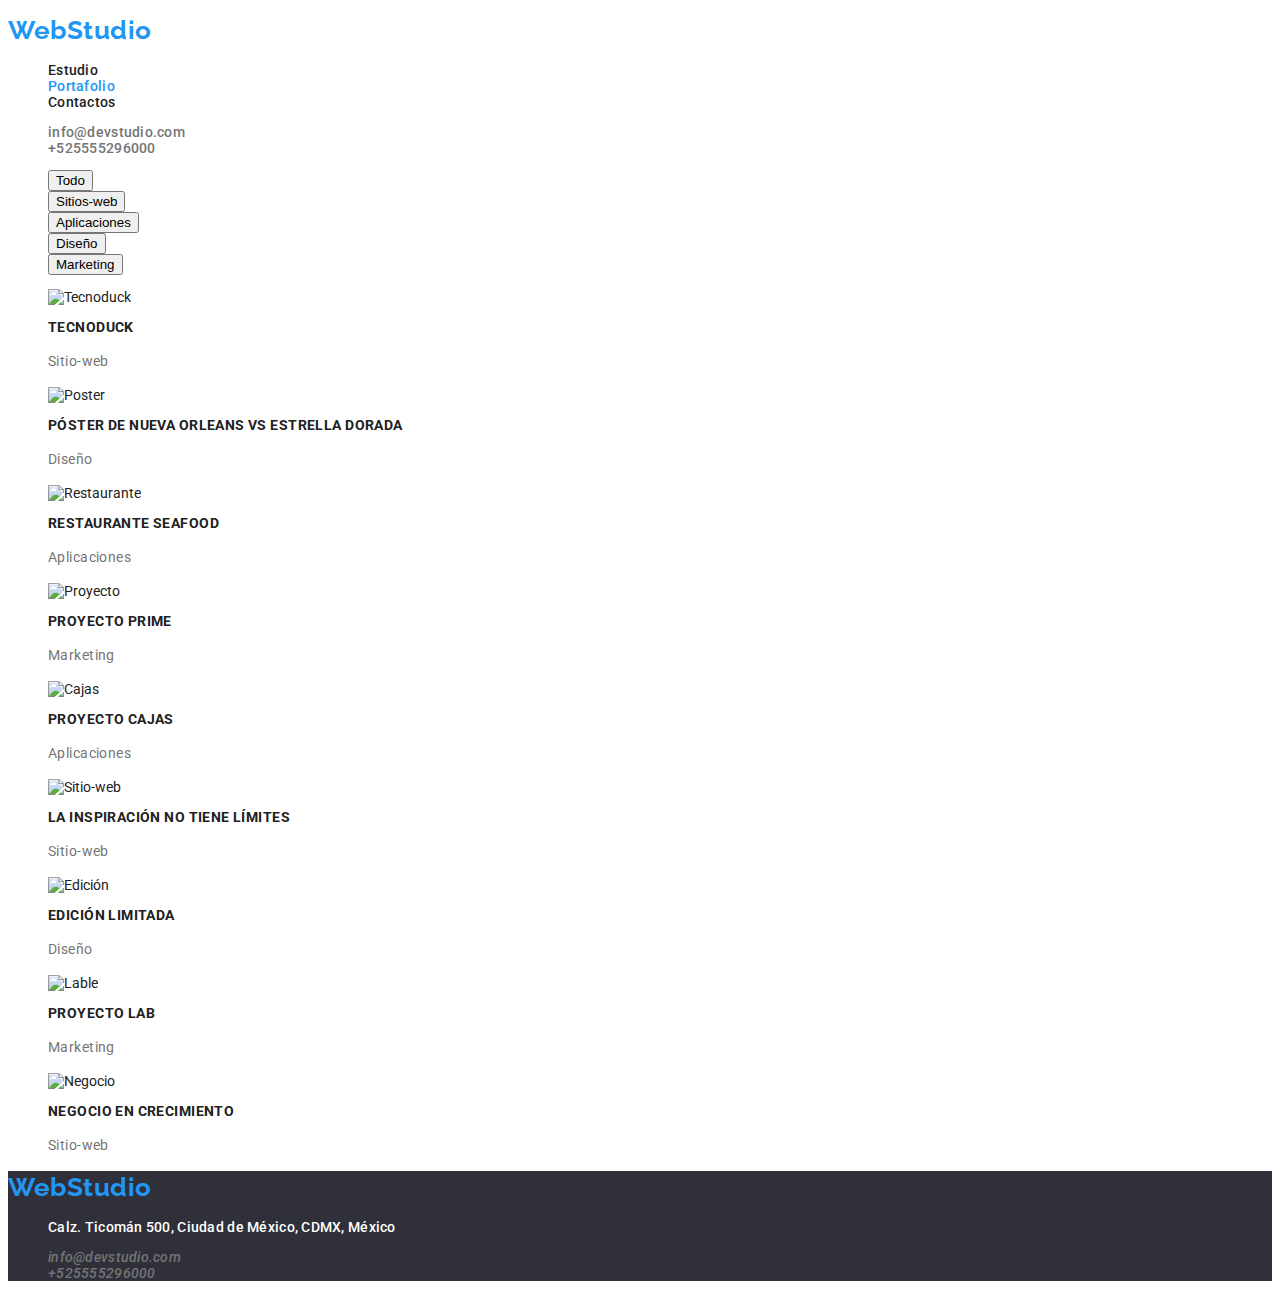
==== portafolio.html @ 2442338f "correccion tarea 2" ====
<!DOCTYPE html>
<html lang="en">
  <head>
    <meta charset="UTF-8" />
    <meta http-equiv="X-UA-Compatible" content="IE=edge" />
    <meta name="viewport" content="width=device-width, initial-scale=1.0" />
    <title>Portafolio</title>
    <link rel="stylesheet" href="css/styles.css" />
    <link
      href="https://fonts.googleapis.com/css2?family=Roboto:wght@400;500;700;900&display=swap"
      rel="stylesheet"
    />
    <link
      href="https://fonts.googleapis.com/css2?family=Raleway:wght@700&family=Roboto:wght@700&display=swap"
      rel="stylesheet"
    />
  </head>
  <body>
    <!-- Header -->
    <header>
      <nav>
        <p><a class="logo" href="index.html">WebStudio</a></p>
        <ul class="menu">
          <li>
            <a href="index.html" target="_self" rel="noopener noreferrer"
              >Estudio</a
            >
          </li>
          <li>
            <a
              href="portafolio.html"
              class="current"
              target="_self"
              rel="noopener noreferrer"
              >Portafolio</a
            >
          </li>
          <li>
            <a href="#" target="_self" rel="noopener noreferrer">Contactos</a>
          </li>
        </ul>
        <ul>
          <li>
            <a class="a-heather" href="mailto:info@devstudio.com"
              >info@devstudio.com</a
            >
          </li>
          <li>
            <a class="a-heather" href="tel:+525555296000">+525555296000</a>
          </li>
        </ul>
      </nav>
    </header>
    <!--Main-->
    <main>
      <section>
        <ul class="current">
          <li><button type="button">Todo</button></li>
          <li><button type="button">Sitios-web</button></li>
          <li><button type="button">Aplicaciones</button></li>
          <li><button type="button">Diseño</button></li>
          <li><button type="button">Marketing</button></li>
        </ul>
        <ul>
          <li>
            <img
              src="images/projects/project1.jpg"
              alt="Tecnoduck"
              width="370"
            />
            <h3>Tecnoduck</h3>
            <p>Sitio-web</p>
          </li>
          <li>
            <img src="images/projects/project2.jpg" alt="Poster" width="370" />
            <h3>Póster de Nueva Orleans vs Estrella Dorada</h3>
            <p>Diseño</p>
          </li>
          <li>
            <img
              src="images/projects/project3.jpg"
              alt="Restaurante"
              width="370"
            />
            <h3>Restaurante Seafood</h3>
            <p>Aplicaciones</p>
          </li>
        </ul>
        <ul>
          <li>
            <img
              src="images/projects/project4.jpg"
              alt="Proyecto"
              width="370"
            />
            <h3>Proyecto Prime</h3>
            <p>Marketing</p>
          </li>
          <li>
            <img src="images/projects/project5.jpg" alt="Cajas" width="370" />
            <h3>Proyecto Cajas</h3>
            <p>Aplicaciones</p>
          </li>
          <li>
            <img
              src="images/projects/project6.jpg"
              alt="Sitio-web"
              width="370"
            />
            <h3>La inspiración no tiene límites</h3>
            <p>Sitio-web</p>
          </li>
        </ul>
        <ul>
          <li>
            <img src="images/projects/project7.jpg" alt="Edición" width="370" />
            <h3>Edición Limitada</h3>
            <p>Diseño</p>
          </li>
          <li>
            <img src="images/projects/project8.jpg" alt="Lable" width="370" />
            <h3>Proyecto LAB</h3>
            <p>Marketing</p>
          </li>
          <li>
            <img src="images/projects/project9.jpg" alt="Negocio" width="370" />
            <h3>Negocio en Crecimiento</h3>
            <p>Sitio-web</p>
          </li>
        </ul>
      </section>
    </main>

    <!-- Footer -->
    <footer>
      <a class="logo" href="index.html">WebStudio</a>
      <address>
        <ul>
          <li>
            <a
              class="a-footer"
              href="https://goo.gl/maps/gsVTC1vpJvbJmhK39"
              target="_blank"
              rel="noopener noreferrer"
              >Calz. Ticomán 500, Ciudad de México, CDMX, México</a
            >
          </li>
        </ul>
        <ul>
          <li>
            <a class="a-footer-grey" href="mailto:info@devstudio.com"
              >info@devstudio.com</a
            >
          </li>
          <li>
            <a class="a-footer-grey" href="tel:+525555296000">+525555296000</a>
          </li>
        </ul>
      </address>
    </footer>
  </body>
</html>
---- css/styles.css ----
body {
  font-family: 'Roboto', 'sans-serif';
  color: #212121;
  font-size: 14px;
}

.a-heather {
  color: #757575;
}

.list-team {
  background-color: white;
}

.current {
  color: #2196f3;
}
.banner {
  background-color: #2f303a;
}

footer {
  background-color: #2f303a;
}

.a-footer {
  color: #ffffff;
  font-style: normal;
}

.a-footer-grey {
  color: #757575;
}

.logo {
  font-family: 'Raleway';
  font-style: normal;
  font-weight: 700;
  font-size: 26px;
  line-height: 1.3;
  color: #2196f3;
}

h1 {
  font-style: normal;
  font-weight: 900;
  font-size: 44px;
  line-height: 60px;
  text-align: center;
  letter-spacing: 0.06em;
  text-transform: uppercase;
  color: #ffffff;
  width: 700px;
}

h2 {
  font-style: normal;
  font-weight: 700;
  font-size: 36px;
  line-height: 42px;
  text-align: center;
  letter-spacing: 0.03em;
}

h3 {
  font-style: normal;
  font-weight: 700;
  font-size: 14px;
  line-height: 16px;
  letter-spacing: 0.03em;
  text-transform: uppercase;
}

p {
  font-size: 14px;
  line-height: 24px;
  letter-spacing: 0.03em;

  color: #757575;
}

button {
  cursor: pointer;
}

button:hover {
  color: white;
  background-color: #2196f3;
}

a {
  font-weight: 500;
  font-size: 14px;
  line-height: 16px;
  letter-spacing: 0.02em;
  color: #212121;
  text-decoration: none;
}

a:hover {
  color: #2196f3;
}

ul {
  display: block;
  list-style-type: disc;
  margin-block-start: 1em;
  margin-block-end: 1em;
  margin-inline-start: 0px;
  margin-inline-end: 0px;
  padding-inline-start: 40px;
  list-style: none;
}
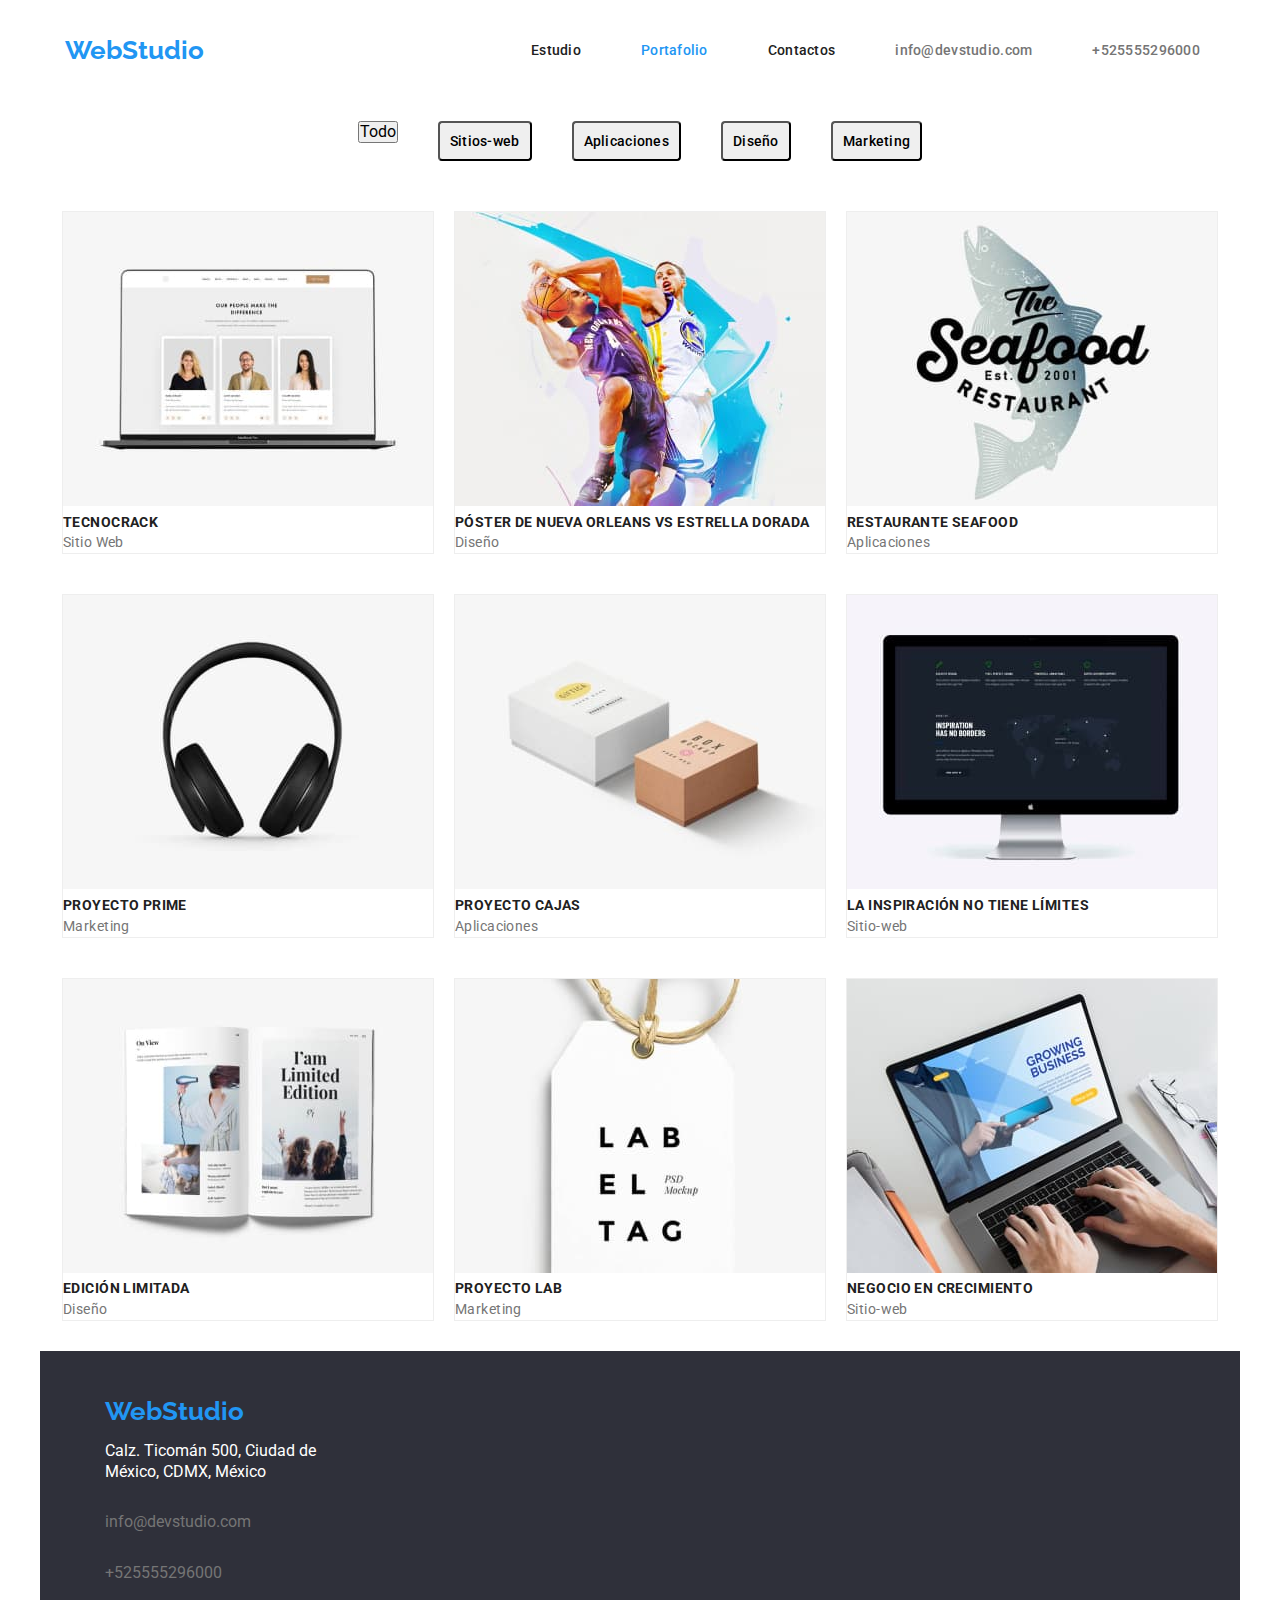
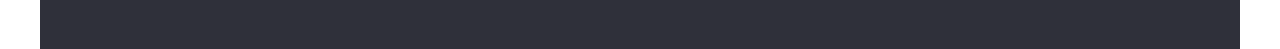
==== commit d545cd74: "correcion tarea 2" ====
--- a/portafolio.html
+++ b/portafolio.html
@@ -5,7 +5,10 @@
     <meta http-equiv="X-UA-Compatible" content="IE=edge" />
     <meta name="viewport" content="width=device-width, initial-scale=1.0" />
     <title>Portafolio</title>
+    <link rel="stylesheet" href="css/modern-normalize.css" />
     <link rel="stylesheet" href="css/styles.css" />
+    <link rel="preconnect" href="https://fonts.googleapis.com" />
+    <link rel="preconnect" href="https://fonts.gstatic.com" crossorigin />
     <link
       href="https://fonts.googleapis.com/css2?family=Roboto:wght@400;500;700;900&display=swap"
       rel="stylesheet"
@@ -16,17 +19,21 @@
     />
   </head>
   <body>
-    <!-- Header -->
-    <header>
-      <nav>
-        <p><a class="logo" href="index.html">WebStudio</a></p>
+    <div class="container">
+      <!-- Header -->
+      <header class="page-header">
+        <a class="logo" href="index.html">WebStudio</a>
         <ul class="menu">
-          <li>
-            <a href="index.html" target="_self" rel="noopener noreferrer"
+          <li class="item-buttons">
+            <a
+              class="a"
+              href="index.html"
+              target="_self"
+              rel="noopener noreferrer"
               >Estudio</a
             >
           </li>
-          <li>
+          <li class="item-buttons">
             <a
               href="portafolio.html"
               class="current"
@@ -35,128 +42,186 @@
               >Portafolio</a
             >
           </li>
-          <li>
-            <a href="#" target="_self" rel="noopener noreferrer">Contactos</a>
-          </li>
-        </ul>
-        <ul>
-          <li>
+          <li class="item-buttons">
+            <a class="a" href="#" target="_self" rel="noopener noreferrer"
+              >Contactos</a
+            >
+          </li>
+          <li class="item-buttons">
             <a class="a-heather" href="mailto:info@devstudio.com"
               >info@devstudio.com</a
             >
           </li>
-          <li>
+          <li class="item-buttons">
             <a class="a-heather" href="tel:+525555296000">+525555296000</a>
           </li>
         </ul>
-      </nav>
-    </header>
-    <!--Main-->
-    <main>
-      <section>
-        <ul class="current">
-          <li><button type="button">Todo</button></li>
-          <li><button type="button">Sitios-web</button></li>
-          <li><button type="button">Aplicaciones</button></li>
-          <li><button type="button">Diseño</button></li>
-          <li><button type="button">Marketing</button></li>
+      </header>
+      <!--Main-->
+      <main>
+        <ul class="menu-buttons">
+          <li class="item">
+            <button class="button-current" type="button">Todo</button>
+          </li>
+          <li class="item">
+            <button class="button" type="button">Sitios-web</button>
+          </li>
+          <li class="item">
+            <button class="button" type="button">Aplicaciones</button>
+          </li>
+          <li class="item">
+            <button class="button" type="button">Diseño</button>
+          </li>
+          <li class="item">
+            <button class="button" type="button">Marketing</button>
+          </li>
         </ul>
-        <ul>
-          <li>
-            <img
-              src="images/projects/project1.jpg"
-              alt="Tecnoduck"
-              width="370"
-            />
-            <h3>Tecnoduck</h3>
-            <p>Sitio-web</p>
-          </li>
-          <li>
-            <img src="images/projects/project2.jpg" alt="Poster" width="370" />
-            <h3>Póster de Nueva Orleans vs Estrella Dorada</h3>
-            <p>Diseño</p>
-          </li>
-          <li>
-            <img
-              src="images/projects/project3.jpg"
-              alt="Restaurante"
-              width="370"
-            />
-            <h3>Restaurante Seafood</h3>
-            <p>Aplicaciones</p>
-          </li>
-        </ul>
-        <ul>
-          <li>
-            <img
-              src="images/projects/project4.jpg"
-              alt="Proyecto"
-              width="370"
-            />
-            <h3>Proyecto Prime</h3>
-            <p>Marketing</p>
-          </li>
-          <li>
-            <img src="images/projects/project5.jpg" alt="Cajas" width="370" />
-            <h3>Proyecto Cajas</h3>
-            <p>Aplicaciones</p>
-          </li>
-          <li>
-            <img
-              src="images/projects/project6.jpg"
-              alt="Sitio-web"
-              width="370"
-            />
-            <h3>La inspiración no tiene límites</h3>
-            <p>Sitio-web</p>
-          </li>
-        </ul>
-        <ul>
-          <li>
-            <img src="images/projects/project7.jpg" alt="Edición" width="370" />
-            <h3>Edición Limitada</h3>
-            <p>Diseño</p>
-          </li>
-          <li>
-            <img src="images/projects/project8.jpg" alt="Lable" width="370" />
-            <h3>Proyecto LAB</h3>
-            <p>Marketing</p>
-          </li>
-          <li>
-            <img src="images/projects/project9.jpg" alt="Negocio" width="370" />
-            <h3>Negocio en Crecimiento</h3>
-            <p>Sitio-web</p>
-          </li>
-        </ul>
-      </section>
-    </main>
-
-    <!-- Footer -->
-    <footer>
-      <a class="logo" href="index.html">WebStudio</a>
-      <address>
-        <ul>
-          <li>
-            <a
-              class="a-footer"
-              href="https://goo.gl/maps/gsVTC1vpJvbJmhK39"
-              target="_blank"
-              rel="noopener noreferrer"
-              >Calz. Ticomán 500, Ciudad de México, CDMX, México</a
-            >
-          </li>
-        </ul>
-        <ul>
-          <li>
-            <a class="a-footer-grey" href="mailto:info@devstudio.com"
-              >info@devstudio.com</a
-            >
-          </li>
-          <li>
-            <a class="a-footer-grey" href="tel:+525555296000">+525555296000</a>
-          </li>
-        </ul>
-      </address>
-    </footer>
+        <section class="portafolio-list">
+          <ul class="list-portafolio">
+            <li class="item-portafolio">
+              <div class="content-portafolio">
+                <a href="#" class="link">
+                  <img
+                    src="images/projects/project1.jpg"
+                    alt="Tecnoduck"
+                    width="370"
+                /></a>
+                <h3 class="title3">TecnoCrack</h3>
+                <p class="pharagraf">Sitio Web</p>
+              </div>
+            </li>
+            <li class="item-portafolio">
+              <div class="content-portafolio">
+                <a href="#" class="link">
+                  <img
+                    src="images/projects/project2.jpg"
+                    alt="Poster"
+                    width="370"
+                /></a>
+                <h3 class="title3">
+                  Póster de Nueva Orleans vs Estrella Dorada
+                </h3>
+                <p class="pharagraf">Diseño</p>
+              </div>
+            </li>
+            <li class="item-portafolio">
+              <div class="content-portafolio">
+                <a href="#" class="link">
+                  <img
+                    src="images/projects/project3.jpg"
+                    alt="Restaurante"
+                    width="370"
+                /></a>
+                <h3 class="title3">Restaurante Seafood</h3>
+                <p class="pharagraf">Aplicaciones</p>
+              </div>
+            </li>
+          </ul>
+          <ul class="list-portafolio">
+            <li class="item-portafolio">
+              <div class="content-portafolio">
+                <a href="#" class="link">
+                  <img
+                    src="images/projects/project4.jpg"
+                    alt="Proyecto"
+                    width="370"
+                /></a>
+                <h3 class="title3">Proyecto Prime</h3>
+                <p class="pharagraf">Marketing</p>
+              </div>
+            </li>
+            <li class="item-portafolio">
+              <div class="content-portafolio">
+                <a href="#" class="link">
+                  <img
+                    src="images/projects/project5.jpg"
+                    alt="Cajas"
+                    width="370"
+                /></a>
+                <h3 class="title3">Proyecto Cajas</h3>
+                <p class="pharagraf">Aplicaciones</p>
+              </div>
+            </li>
+            <li class="item-portafolio">
+              <div class="content-portafolio">
+                <a href="#" class="link">
+                  <img
+                    src="images/projects/project6.jpg"
+                    alt="Sitio-web"
+                    width="370"
+                /></a>
+                <h3 class="title3">La inspiración no tiene límites</h3>
+                <p class="pharagraf">Sitio-web</p>
+              </div>
+            </li>
+          </ul>
+          <ul class="list-portafolio">
+            <li class="item-portafolio">
+              <div class="content-portafolio">
+                <a href="#" class="link">
+                  <img
+                    src="images/projects/project7.jpg"
+                    alt="Edición"
+                    width="370"
+                /></a>
+                <h3 class="title3">Edición Limitada</h3>
+                <p class="pharagraf">Diseño</p>
+              </div>
+            </li>
+            <li class="item-portafolio">
+              <div class="content-portafolio">
+                <a href="#" class="link">
+                  <img
+                    src="images/projects/project8.jpg"
+                    alt="Lable"
+                    width="370"
+                /></a>
+                <h3 class="title3">Proyecto LAB</h3>
+                <p class="pharagraf">Marketing</p>
+              </div>
+            </li>
+            <li class="item-portafolio">
+              <div class="content-portafolio">
+                <a href="#" class="link">
+                  <img
+                    src="images/projects/project9.jpg"
+                    alt="Negocio"
+                    width="370"
+                /></a>
+                <h3 class="title3">Negocio en Crecimiento</h3>
+                <p class="pharagraf">Sitio-web</p>
+              </div>
+            </li>
+          </ul>
+        </section>
+      </main>
+      <!-- Footer -->
+      <footer>
+        <section class="footer">
+          <a class="logo" href="index.html">WebStudio</a>
+          <ul class="menu-footer">
+            <li class="item-footer">
+              <a
+                class="a-footer"
+                href="https://goo.gl/maps/gsVTC1vpJvbJmhK39"
+                target="_blank"
+                rel="noopener noreferrer"
+                >Calz. Ticomán 500, Ciudad de México, CDMX, México</a
+              >
+            </li>
+            <li class="item-footer">
+              <a class="a-footer-grey" href="mailto:info@devstudio.com"
+                >info@devstudio.com</a
+              >
+            </li>
+            <li class="item-footer">
+              <a class="a-footer-grey" href="tel:+525555296000"
+                >+525555296000</a
+              >
+            </li>
+          </ul>
+        </section>
+      </footer>
+    </div>
   </body>
 </html>
--- a/css/styles.css
+++ b/css/styles.css
@@ -1,113 +1,351 @@
+.box {
+  height: 600px;
+  background-color: #2f303a;
+  flex-direction: column;
+  display: flex;
+  align-items: center;
+  padding: 230px;
+}
+
+.box .button-current {
+  display: block;
+  background-color: var(--brand-color);
+  cursor: pointer;
+  font-weight: 500;
+  font-size: 14px;
+  letter-spacing: 0.02em;
+  text-decoration: none;
+  border-radius: 4px;
+  padding: 10px;
+  justify-content: center;
+}
+
+/* clases tarea 3 */
+
+* {
+  padding: 0;
+  margin: 0;
+  box-sizing: border-box;
+}
+
+.container {
+  max-width: 1200px;
+  display: block;
+  margin: 0 auto;
+}
+
+.header {
+  display: flex;
+  padding: 15px;
+  justify-content: center;
+}
+
+.page-header {
+  /*  Making header.page-header a Flex-container and aligning elements  */
+  display: flex;
+  align-items: center;
+  justify-content: space-between;
+  padding: 10px;
+}
+
+.logo {
+  font-family: 'Raleway';
+  font-style: normal;
+  font-weight: 700;
+  font-size: 26px;
+  color: var(--brand-color);
+  text-decoration: none;
+  padding: 15px;
+}
+
+.menu {
+  display: flex;
+  padding: 0px;
+  margin: 0;
+  list-style: none;
+}
+
+.menu > .item:not(:last-child) {
+  margin-right: 10px;
+}
+
+.menu .a {
+  font-weight: 500;
+  font-size: 14px;
+  letter-spacing: 0.02em;
+  color: #212121;
+  text-decoration: none;
+  display: block;
+  padding: 10px;
+}
+
+.menu .a-heather {
+  font-weight: 500;
+  font-size: 14px;
+  letter-spacing: 0.02em;
+  color: var(--font-color);
+  text-decoration: none;
+  display: block;
+  padding: 10px;
+}
+
+.menu .current {
+  font-weight: 500;
+  font-size: 14px;
+  letter-spacing: 0.02em;
+  color: var(--brand-color);
+  text-decoration: none;
+  display: block;
+  padding: 10px;
+}
+
+.item {
+  display: inline;
+  padding: 20px;
+}
+
+.banner-content {
+  padding: 20px;
+}
+
+.section-list {
+  /*  Making section a Flex-container and aligning elements  */
+  display: flex;
+  align-items: center;
+  justify-content: space-between;
+  padding: 10px;
+}
+
+.list-text {
+  display: flex;
+  padding: 0px;
+  margin: 80px;
+  list-style: none;
+}
+
+.title2 {
+  font-style: normal;
+  font-weight: 700;
+  font-size: 36px;
+  letter-spacing: 0.03em;
+  margin: 80px;
+  display: flex;
+  justify-content: center;
+}
+
+.list-image {
+  display: flex;
+  margin: 20px;
+  list-style: none;
+  justify-content: center;
+}
+
+.item-image {
+  display: inline;
+  padding: 5px;
+}
+
+.item-image:hover {
+  color: white;
+  background-color: var(--brand-color);
+}
+
+.list-team {
+  display: flex;
+  margin: 20px;
+  list-style: none;
+  justify-content: center;
+}
+
+.item-team {
+  display: inline;
+  padding: 10px;
+  text-align: center;
+}
+
+.team {
+  background: #f5f4fa;
+  padding: 20px;
+}
+
+.title-team {
+  font-style: normal;
+  font-weight: 700;
+  font-size: 36px;
+  letter-spacing: 0.03em;
+  margin: 50px;
+  display: flex;
+  justify-content: center;
+}
+
+.content-team {
+  background-color: #ffffff;
+}
+
+.footer {
+  padding: 50px;
+  background-color: #2f303a;
+}
+
+.menu-footer {
+  list-style: none;
+}
+
+.item-footer {
+  padding: 15px;
+  width: 250px;
+}
+
+/* clases tarea 3 portafolio */
+
+.menu-buttons {
+  display: flex;
+  padding: 0px;
+  margin: 0;
+  list-style: none;
+  justify-content: center;
+}
+
+.item-buttons {
+  display: inline;
+  padding: 20px;
+}
+
+.button {
+  cursor: pointer;
+  font-weight: 500;
+  font-size: 14px;
+  letter-spacing: 0.02em;
+  text-decoration: none;
+  border-radius: 4px;
+  display: block;
+  padding: 10px;
+}
+
+.button:hover {
+  color: white;
+  background-color: var(--brand-color);
+}
+
+.list-portafolio {
+  display: flex;
+  margin: 20px;
+  list-style: none;
+  justify-content: center;
+}
+
+.item-portafolio {
+  display: inline;
+  padding: 10px;
+  text-align: left;
+}
+
+.link:hover {
+  color: white;
+  background-color: var(--brand-color);
+}
+
+.content-portafolio {
+  background: #ffffff;
+  border: 1px solid #eeeeee;
+}
+
+/* clases tarea 2 */
+
 body {
-  font-family: 'Roboto', 'sans-serif';
-  color: #212121;
-  font-size: 14px;
-}
-
-.a-heather {
-  color: #757575;
-}
-
-.list-team {
-  background-color: white;
-}
-
-.current {
-  color: #2196f3;
-}
-.banner {
-  background-color: #2f303a;
-}
-
-footer {
-  background-color: #2f303a;
+  font-family: 'Roboto', 'Arial', Sans-serif;
+  color: var(--color);
+  line-height: 1.3rem;
+}
+
+:root {
+  --color: #212121;
+  --brand-color: #2196f3;
+  --font-color: #757575;
+  --hover-color: var(--brand-color);
+}
+
+.a:hover {
+  color: var(--brand-color);
+}
+
+.a-heather:hover {
+  color: var(--brand-color);
 }
 
 .a-footer {
   color: #ffffff;
-  font-style: normal;
+  text-decoration: none;
+}
+
+.a-footer:hover {
+  color: var(--brand-color);
 }
 
 .a-footer-grey {
+  color: var(--font-color);
+  text-decoration: none;
+}
+
+.a-footer-grey:hover {
+  color: var(--brand-color);
+}
+
+.contacto {
+  font-weight: 500;
+  font-size: 14px;
+  letter-spacing: 0.02em;
+  color: var(--color);
+}
+
+.contacto:hover {
+  color: var(--brand-color);
+}
+
+.end {
+  font-weight: 500;
+  font-size: 14px;
+  letter-spacing: 0.02em;
+  color: var(--color);
+}
+
+.end:hover {
+  color: var(--brand-color);
+}
+
+.pharagraf {
+  font-size: 14px;
+  letter-spacing: 0.03em;
   color: #757575;
 }
 
-.logo {
-  font-family: 'Raleway';
-  font-style: normal;
-  font-weight: 700;
-  font-size: 26px;
-  line-height: 1.3;
-  color: #2196f3;
-}
-
-h1 {
+.portafolio {
+  font-weight: 500;
+  font-size: 14px;
+  letter-spacing: 0.02em;
+  color: var(--color);
+}
+
+.portafolio:hover {
+  color: var(--brand-color);
+}
+
+.title1 {
   font-style: normal;
   font-weight: 900;
   font-size: 44px;
-  line-height: 60px;
-  text-align: center;
   letter-spacing: 0.06em;
   text-transform: uppercase;
   color: #ffffff;
   width: 700px;
-}
-
-h2 {
+  line-height: 1.3em;
+  text-align: center;
+}
+
+.title3 {
   font-style: normal;
   font-weight: 700;
-  font-size: 36px;
-  line-height: 42px;
-  text-align: center;
-  letter-spacing: 0.03em;
-}
-
-h3 {
-  font-style: normal;
-  font-weight: 700;
-  font-size: 14px;
-  line-height: 16px;
+  font-size: 14px;
   letter-spacing: 0.03em;
   text-transform: uppercase;
 }
-
-p {
-  font-size: 14px;
-  line-height: 24px;
-  letter-spacing: 0.03em;
-
-  color: #757575;
-}
-
-button {
-  cursor: pointer;
-}
-
-button:hover {
-  color: white;
-  background-color: #2196f3;
-}
-
-a {
-  font-weight: 500;
-  font-size: 14px;
-  line-height: 16px;
-  letter-spacing: 0.02em;
-  color: #212121;
-  text-decoration: none;
-}
-
-a:hover {
-  color: #2196f3;
-}
-
-ul {
-  display: block;
-  list-style-type: disc;
-  margin-block-start: 1em;
-  margin-block-end: 1em;
-  margin-inline-start: 0px;
-  margin-inline-end: 0px;
-  padding-inline-start: 40px;
-  list-style: none;
-}
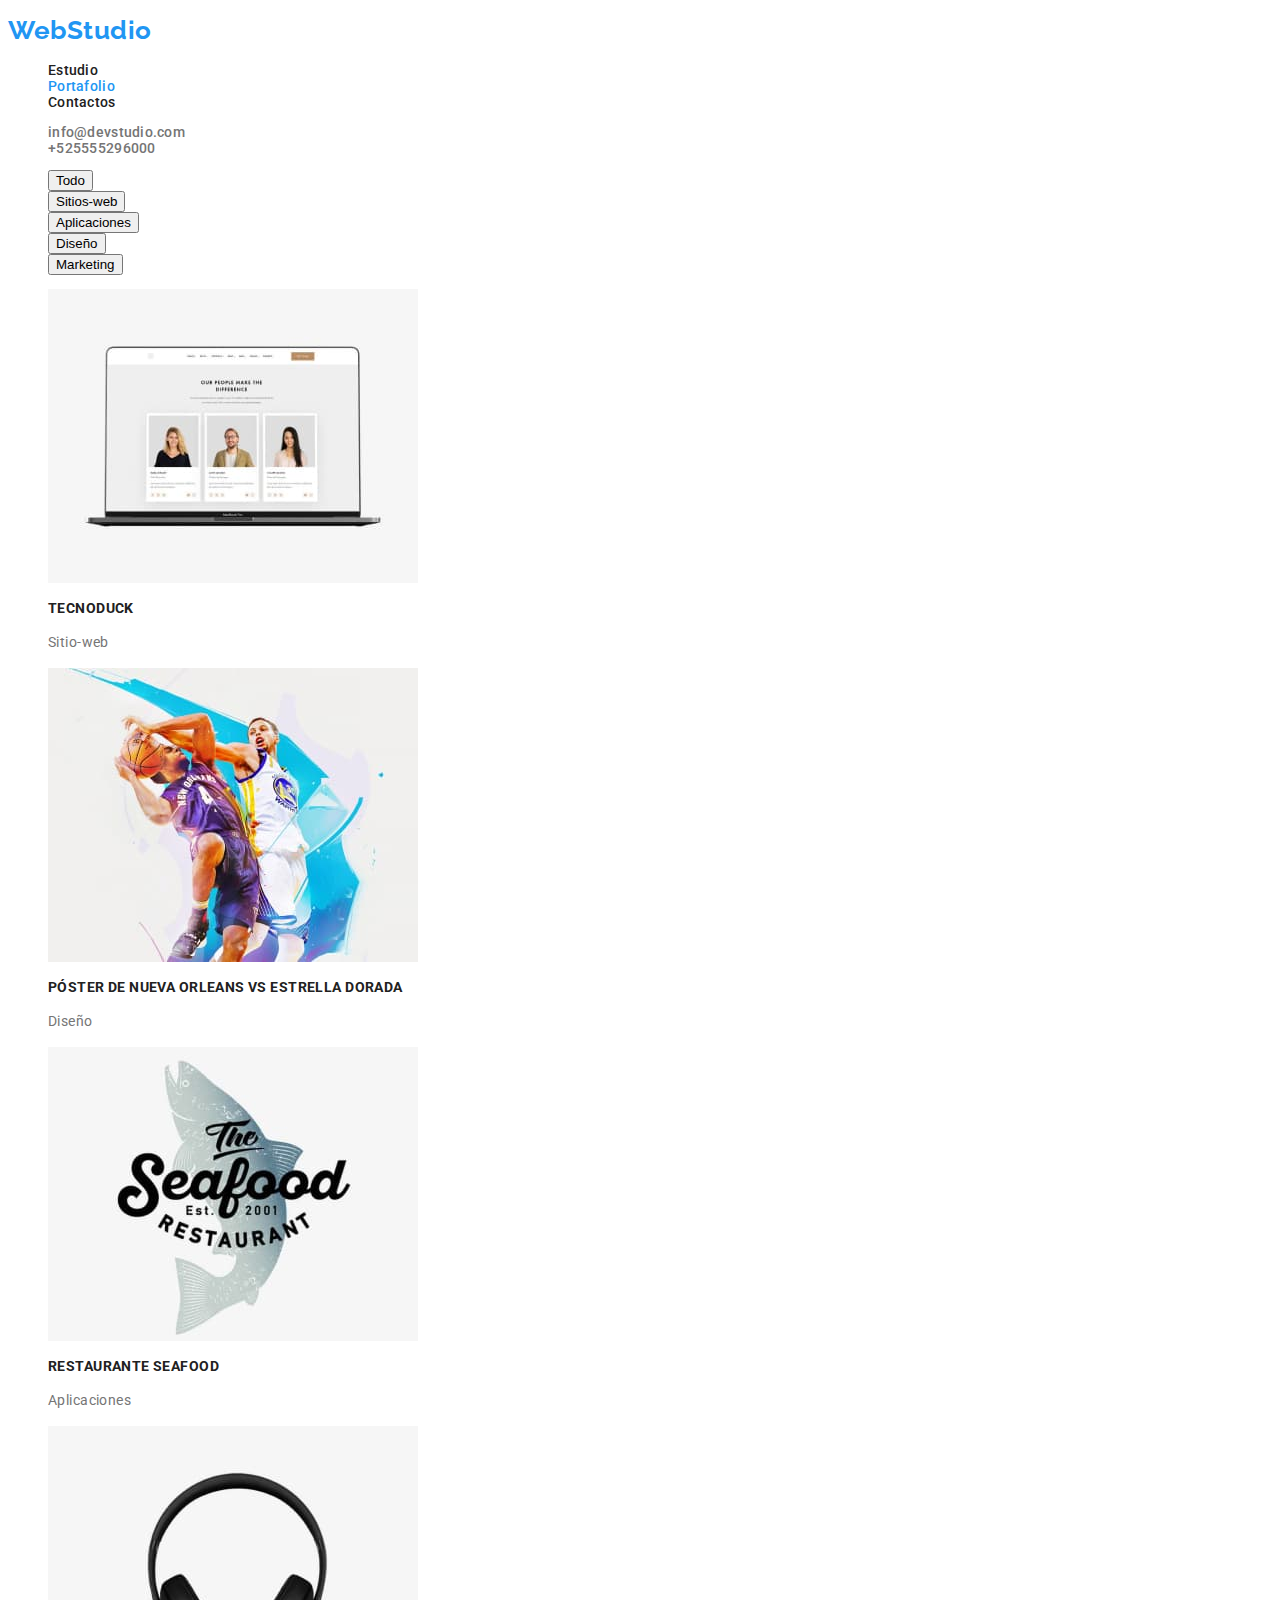
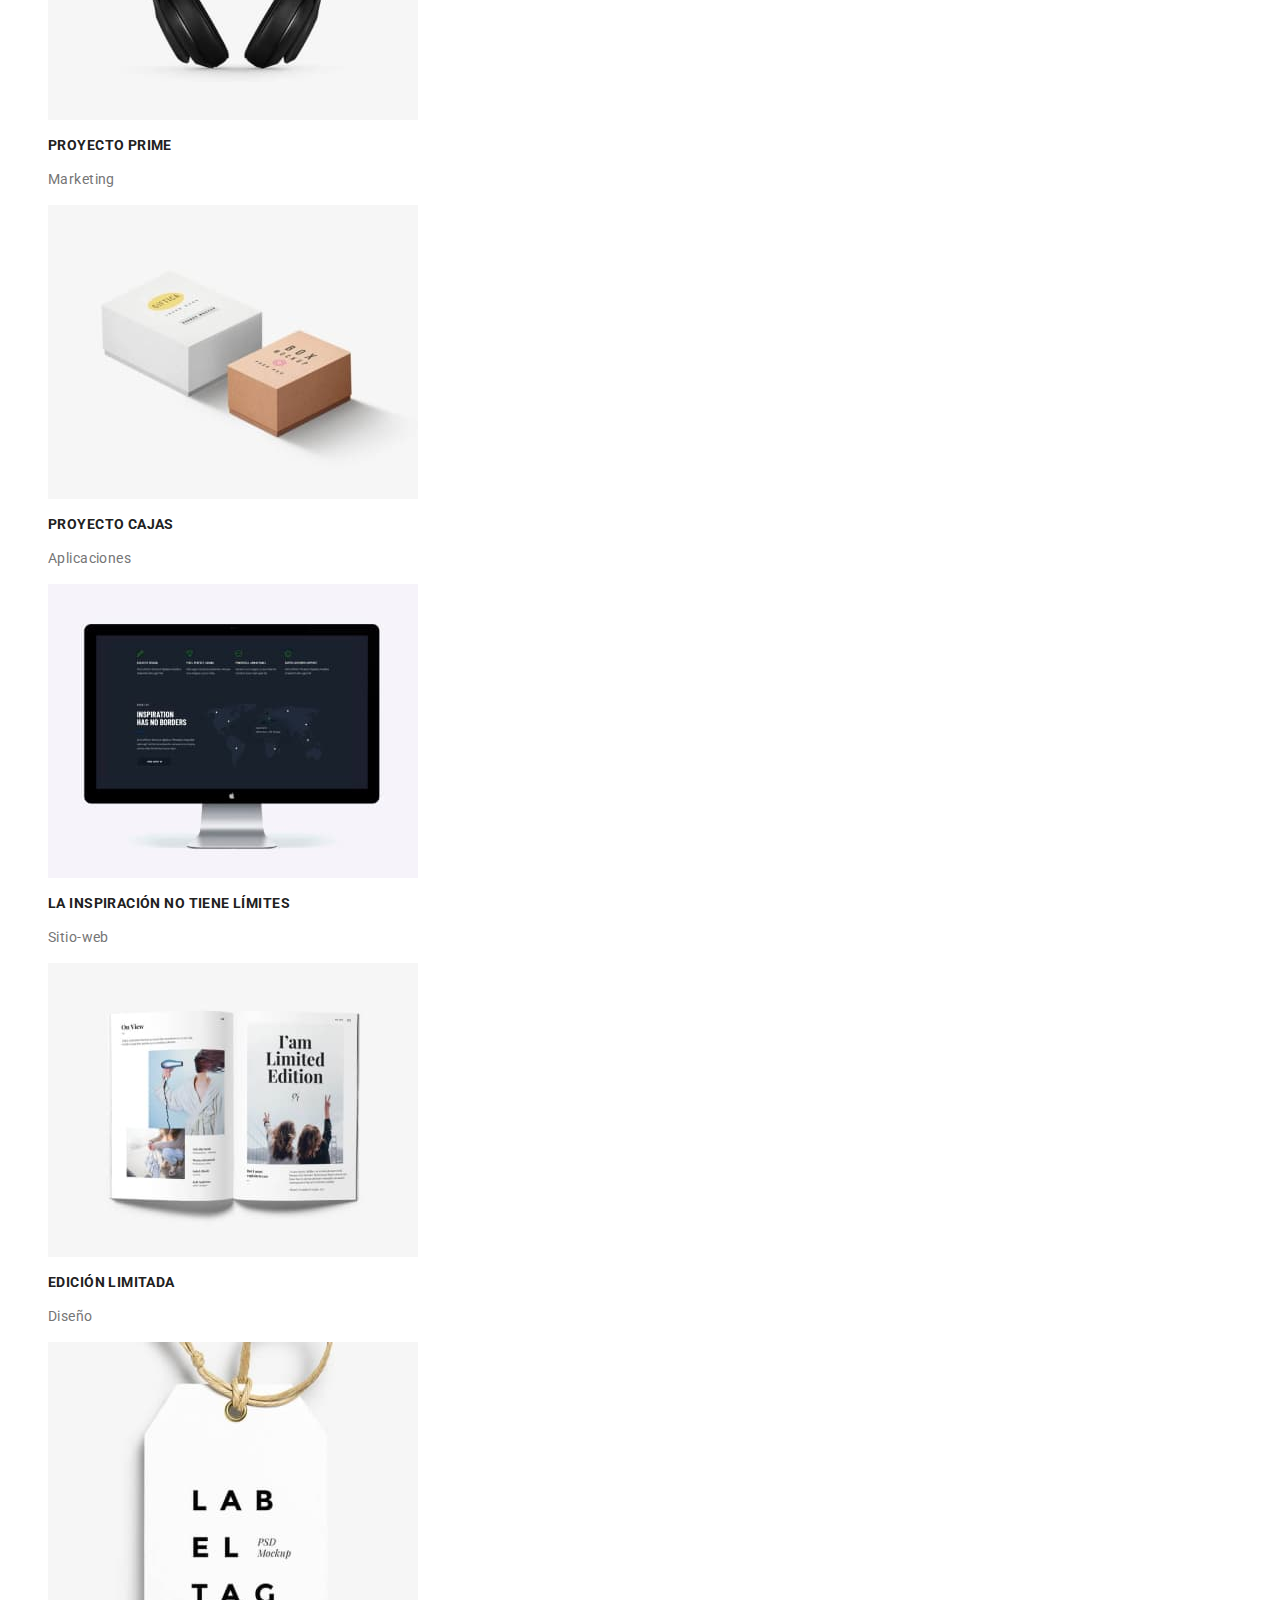
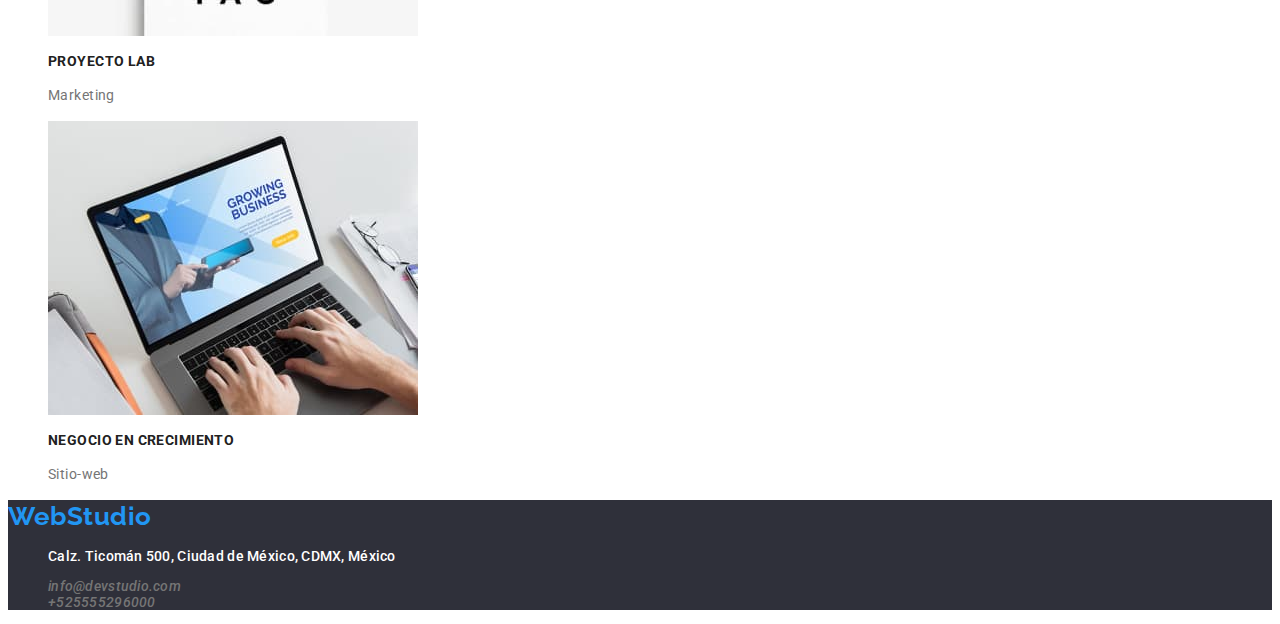
==== commit d09aaadd: "Update portafolio.html" ====
--- a/portafolio.html
+++ b/portafolio.html
@@ -5,10 +5,7 @@
     <meta http-equiv="X-UA-Compatible" content="IE=edge" />
     <meta name="viewport" content="width=device-width, initial-scale=1.0" />
     <title>Portafolio</title>
-    <link rel="stylesheet" href="css/modern-normalize.css" />
     <link rel="stylesheet" href="css/styles.css" />
-    <link rel="preconnect" href="https://fonts.googleapis.com" />
-    <link rel="preconnect" href="https://fonts.gstatic.com" crossorigin />
     <link
       href="https://fonts.googleapis.com/css2?family=Roboto:wght@400;500;700;900&display=swap"
       rel="stylesheet"
@@ -19,21 +16,17 @@
     />
   </head>
   <body>
-    <div class="container">
-      <!-- Header -->
-      <header class="page-header">
-        <a class="logo" href="index.html">WebStudio</a>
+    <!-- Header -->
+    <header>
+      <nav>
+        <p><a class="logo" href="index.html">WebStudio</a></p>
         <ul class="menu">
-          <li class="item-buttons">
-            <a
-              class="a"
-              href="index.html"
-              target="_self"
-              rel="noopener noreferrer"
+          <li>
+            <a href="index.html" target="_self" rel="noopener noreferrer"
               >Estudio</a
             >
           </li>
-          <li class="item-buttons">
+          <li>
             <a
               href="portafolio.html"
               class="current"
@@ -42,186 +35,128 @@
               >Portafolio</a
             >
           </li>
-          <li class="item-buttons">
-            <a class="a" href="#" target="_self" rel="noopener noreferrer"
-              >Contactos</a
-            >
+          <li>
+            <a href="#" target="_self" rel="noopener noreferrer">Contactos</a>
           </li>
-          <li class="item-buttons">
+        </ul>
+        <ul>
+          <li>
             <a class="a-heather" href="mailto:info@devstudio.com"
               >info@devstudio.com</a
             >
           </li>
-          <li class="item-buttons">
+          <li>
             <a class="a-heather" href="tel:+525555296000">+525555296000</a>
           </li>
         </ul>
-      </header>
-      <!--Main-->
-      <main>
-        <ul class="menu-buttons">
-          <li class="item">
-            <button class="button-current" type="button">Todo</button>
+      </nav>
+    </header>
+    <!--Main-->
+    <main>
+      <section>
+        <ul class="current">
+          <li><button type="button">Todo</button></li>
+          <li><button type="button">Sitios-web</button></li>
+          <li><button type="button">Aplicaciones</button></li>
+          <li><button type="button">Diseño</button></li>
+          <li><button type="button">Marketing</button></li>
+        </ul>
+        <ul>
+          <li>
+            <img
+              src="images/projects/project1.jpg"
+              alt="Tecnoduck"
+              width="370"
+            />
+            <h3>Tecnoduck</h3>
+            <p>Sitio-web</p>
           </li>
-          <li class="item">
-            <button class="button" type="button">Sitios-web</button>
+          <li>
+            <img src="images/projects/project2.jpg" alt="Poster" width="370" />
+            <h3>Póster de Nueva Orleans vs Estrella Dorada</h3>
+            <p>Diseño</p>
           </li>
-          <li class="item">
-            <button class="button" type="button">Aplicaciones</button>
-          </li>
-          <li class="item">
-            <button class="button" type="button">Diseño</button>
-          </li>
-          <li class="item">
-            <button class="button" type="button">Marketing</button>
+          <li>
+            <img
+              src="images/projects/project3.jpg"
+              alt="Restaurante"
+              width="370"
+            />
+            <h3>Restaurante Seafood</h3>
+            <p>Aplicaciones</p>
           </li>
         </ul>
-        <section class="portafolio-list">
-          <ul class="list-portafolio">
-            <li class="item-portafolio">
-              <div class="content-portafolio">
-                <a href="#" class="link">
-                  <img
-                    src="images/projects/project1.jpg"
-                    alt="Tecnoduck"
-                    width="370"
-                /></a>
-                <h3 class="title3">TecnoCrack</h3>
-                <p class="pharagraf">Sitio Web</p>
-              </div>
-            </li>
-            <li class="item-portafolio">
-              <div class="content-portafolio">
-                <a href="#" class="link">
-                  <img
-                    src="images/projects/project2.jpg"
-                    alt="Poster"
-                    width="370"
-                /></a>
-                <h3 class="title3">
-                  Póster de Nueva Orleans vs Estrella Dorada
-                </h3>
-                <p class="pharagraf">Diseño</p>
-              </div>
-            </li>
-            <li class="item-portafolio">
-              <div class="content-portafolio">
-                <a href="#" class="link">
-                  <img
-                    src="images/projects/project3.jpg"
-                    alt="Restaurante"
-                    width="370"
-                /></a>
-                <h3 class="title3">Restaurante Seafood</h3>
-                <p class="pharagraf">Aplicaciones</p>
-              </div>
-            </li>
-          </ul>
-          <ul class="list-portafolio">
-            <li class="item-portafolio">
-              <div class="content-portafolio">
-                <a href="#" class="link">
-                  <img
-                    src="images/projects/project4.jpg"
-                    alt="Proyecto"
-                    width="370"
-                /></a>
-                <h3 class="title3">Proyecto Prime</h3>
-                <p class="pharagraf">Marketing</p>
-              </div>
-            </li>
-            <li class="item-portafolio">
-              <div class="content-portafolio">
-                <a href="#" class="link">
-                  <img
-                    src="images/projects/project5.jpg"
-                    alt="Cajas"
-                    width="370"
-                /></a>
-                <h3 class="title3">Proyecto Cajas</h3>
-                <p class="pharagraf">Aplicaciones</p>
-              </div>
-            </li>
-            <li class="item-portafolio">
-              <div class="content-portafolio">
-                <a href="#" class="link">
-                  <img
-                    src="images/projects/project6.jpg"
-                    alt="Sitio-web"
-                    width="370"
-                /></a>
-                <h3 class="title3">La inspiración no tiene límites</h3>
-                <p class="pharagraf">Sitio-web</p>
-              </div>
-            </li>
-          </ul>
-          <ul class="list-portafolio">
-            <li class="item-portafolio">
-              <div class="content-portafolio">
-                <a href="#" class="link">
-                  <img
-                    src="images/projects/project7.jpg"
-                    alt="Edición"
-                    width="370"
-                /></a>
-                <h3 class="title3">Edición Limitada</h3>
-                <p class="pharagraf">Diseño</p>
-              </div>
-            </li>
-            <li class="item-portafolio">
-              <div class="content-portafolio">
-                <a href="#" class="link">
-                  <img
-                    src="images/projects/project8.jpg"
-                    alt="Lable"
-                    width="370"
-                /></a>
-                <h3 class="title3">Proyecto LAB</h3>
-                <p class="pharagraf">Marketing</p>
-              </div>
-            </li>
-            <li class="item-portafolio">
-              <div class="content-portafolio">
-                <a href="#" class="link">
-                  <img
-                    src="images/projects/project9.jpg"
-                    alt="Negocio"
-                    width="370"
-                /></a>
-                <h3 class="title3">Negocio en Crecimiento</h3>
-                <p class="pharagraf">Sitio-web</p>
-              </div>
-            </li>
-          </ul>
-        </section>
-      </main>
-      <!-- Footer -->
-      <footer>
-        <section class="footer">
-          <a class="logo" href="index.html">WebStudio</a>
-          <ul class="menu-footer">
-            <li class="item-footer">
-              <a
-                class="a-footer"
-                href="https://goo.gl/maps/gsVTC1vpJvbJmhK39"
-                target="_blank"
-                rel="noopener noreferrer"
-                >Calz. Ticomán 500, Ciudad de México, CDMX, México</a
-              >
-            </li>
-            <li class="item-footer">
-              <a class="a-footer-grey" href="mailto:info@devstudio.com"
-                >info@devstudio.com</a
-              >
-            </li>
-            <li class="item-footer">
-              <a class="a-footer-grey" href="tel:+525555296000"
-                >+525555296000</a
-              >
-            </li>
-          </ul>
-        </section>
-      </footer>
-    </div>
+        <ul>
+          <li>
+            <img
+              src="images/projects/project4.jpg"
+              alt="Proyecto"
+              width="370"
+            />
+            <h3>Proyecto Prime</h3>
+            <p>Marketing</p>
+          </li>
+          <li>
+            <img src="images/projects/project5.jpg" alt="Cajas" width="370" />
+            <h3>Proyecto Cajas</h3>
+            <p>Aplicaciones</p>
+          </li>
+          <li>
+            <img
+              src="images/projects/project6.jpg"
+              alt="Sitio-web"
+              width="370"
+            />
+            <h3>La inspiración no tiene límites</h3>
+            <p>Sitio-web</p>
+          </li>
+        </ul>
+        <ul>
+          <li>
+            <img src="images/projects/project7.jpg" alt="Edición" width="370" />
+            <h3>Edición Limitada</h3>
+            <p>Diseño</p>
+          </li>
+          <li>
+            <img src="images/projects/project8.jpg" alt="Lable" width="370" />
+            <h3>Proyecto LAB</h3>
+            <p>Marketing</p>
+          </li>
+          <li>
+            <img src="images/projects/project9.jpg" alt="Negocio" width="370" />
+            <h3>Negocio en Crecimiento</h3>
+            <p>Sitio-web</p>
+          </li>
+        </ul>
+      </section>
+    </main>
+
+    <!-- Footer -->
+    <footer>
+      <a class="logo" href="index.html">WebStudio</a>
+      <address>
+        <ul>
+          <li>
+            <a
+              class="a-footer"
+              href="https://goo.gl/maps/gsVTC1vpJvbJmhK39"
+              target="_blank"
+              rel="noopener noreferrer"
+              >Calz. Ticomán 500, Ciudad de México, CDMX, México</a
+            >
+          </li>
+        </ul>
+        <ul>
+          <li>
+            <a class="a-footer-grey" href="mailto:info@devstudio.com"
+              >info@devstudio.com</a
+            >
+          </li>
+          <li>
+            <a class="a-footer-grey" href="tel:+525555296000">+525555296000</a>
+          </li>
+        </ul>
+      </address>
+    </footer>
   </body>
 </html>
--- a/css/styles.css
+++ b/css/styles.css
@@ -1,51 +1,35 @@
-.box {
-  height: 600px;
-  background-color: #2f303a;
-  flex-direction: column;
-  display: flex;
-  align-items: center;
-  padding: 230px;
+body {
+  font-family: 'Roboto', 'sans-serif';
+  color: #212121;
+  font-size: 14px;
 }
 
-.box .button-current {
-  display: block;
-  background-color: var(--brand-color);
-  cursor: pointer;
-  font-weight: 500;
-  font-size: 14px;
-  letter-spacing: 0.02em;
-  text-decoration: none;
-  border-radius: 4px;
-  padding: 10px;
-  justify-content: center;
+.a-heather {
+  color: #757575;
 }
 
-/* clases tarea 3 */
-
-* {
-  padding: 0;
-  margin: 0;
-  box-sizing: border-box;
+.list-team {
+  background-color: white;
 }
 
-.container {
-  max-width: 1200px;
-  display: block;
-  margin: 0 auto;
+.current {
+  color: #2196f3;
+}
+.banner {
+  background-color: #2f303a;
 }
 
-.header {
-  display: flex;
-  padding: 15px;
-  justify-content: center;
+footer {
+  background-color: #2f303a;
 }
 
-.page-header {
-  /*  Making header.page-header a Flex-container and aligning elements  */
-  display: flex;
-  align-items: center;
-  justify-content: space-between;
-  padding: 10px;
+.a-footer {
+  color: #ffffff;
+  font-style: normal;
+}
+
+.a-footer-grey {
+  color: #757575;
 }
 
 .logo {
@@ -53,299 +37,77 @@
   font-style: normal;
   font-weight: 700;
   font-size: 26px;
-  color: var(--brand-color);
-  text-decoration: none;
-  padding: 15px;
+  line-height: 1.3;
+  color: #2196f3;
 }
 
-.menu {
-  display: flex;
-  padding: 0px;
-  margin: 0;
-  list-style: none;
-}
-
-.menu > .item:not(:last-child) {
-  margin-right: 10px;
-}
-
-.menu .a {
-  font-weight: 500;
-  font-size: 14px;
-  letter-spacing: 0.02em;
-  color: #212121;
-  text-decoration: none;
-  display: block;
-  padding: 10px;
-}
-
-.menu .a-heather {
-  font-weight: 500;
-  font-size: 14px;
-  letter-spacing: 0.02em;
-  color: var(--font-color);
-  text-decoration: none;
-  display: block;
-  padding: 10px;
-}
-
-.menu .current {
-  font-weight: 500;
-  font-size: 14px;
-  letter-spacing: 0.02em;
-  color: var(--brand-color);
-  text-decoration: none;
-  display: block;
-  padding: 10px;
-}
-
-.item {
-  display: inline;
-  padding: 20px;
-}
-
-.banner-content {
-  padding: 20px;
-}
-
-.section-list {
-  /*  Making section a Flex-container and aligning elements  */
-  display: flex;
-  align-items: center;
-  justify-content: space-between;
-  padding: 10px;
-}
-
-.list-text {
-  display: flex;
-  padding: 0px;
-  margin: 80px;
-  list-style: none;
-}
-
-.title2 {
-  font-style: normal;
-  font-weight: 700;
-  font-size: 36px;
-  letter-spacing: 0.03em;
-  margin: 80px;
-  display: flex;
-  justify-content: center;
-}
-
-.list-image {
-  display: flex;
-  margin: 20px;
-  list-style: none;
-  justify-content: center;
-}
-
-.item-image {
-  display: inline;
-  padding: 5px;
-}
-
-.item-image:hover {
-  color: white;
-  background-color: var(--brand-color);
-}
-
-.list-team {
-  display: flex;
-  margin: 20px;
-  list-style: none;
-  justify-content: center;
-}
-
-.item-team {
-  display: inline;
-  padding: 10px;
-  text-align: center;
-}
-
-.team {
-  background: #f5f4fa;
-  padding: 20px;
-}
-
-.title-team {
-  font-style: normal;
-  font-weight: 700;
-  font-size: 36px;
-  letter-spacing: 0.03em;
-  margin: 50px;
-  display: flex;
-  justify-content: center;
-}
-
-.content-team {
-  background-color: #ffffff;
-}
-
-.footer {
-  padding: 50px;
-  background-color: #2f303a;
-}
-
-.menu-footer {
-  list-style: none;
-}
-
-.item-footer {
-  padding: 15px;
-  width: 250px;
-}
-
-/* clases tarea 3 portafolio */
-
-.menu-buttons {
-  display: flex;
-  padding: 0px;
-  margin: 0;
-  list-style: none;
-  justify-content: center;
-}
-
-.item-buttons {
-  display: inline;
-  padding: 20px;
-}
-
-.button {
-  cursor: pointer;
-  font-weight: 500;
-  font-size: 14px;
-  letter-spacing: 0.02em;
-  text-decoration: none;
-  border-radius: 4px;
-  display: block;
-  padding: 10px;
-}
-
-.button:hover {
-  color: white;
-  background-color: var(--brand-color);
-}
-
-.list-portafolio {
-  display: flex;
-  margin: 20px;
-  list-style: none;
-  justify-content: center;
-}
-
-.item-portafolio {
-  display: inline;
-  padding: 10px;
-  text-align: left;
-}
-
-.link:hover {
-  color: white;
-  background-color: var(--brand-color);
-}
-
-.content-portafolio {
-  background: #ffffff;
-  border: 1px solid #eeeeee;
-}
-
-/* clases tarea 2 */
-
-body {
-  font-family: 'Roboto', 'Arial', Sans-serif;
-  color: var(--color);
-  line-height: 1.3rem;
-}
-
-:root {
-  --color: #212121;
-  --brand-color: #2196f3;
-  --font-color: #757575;
-  --hover-color: var(--brand-color);
-}
-
-.a:hover {
-  color: var(--brand-color);
-}
-
-.a-heather:hover {
-  color: var(--brand-color);
-}
-
-.a-footer {
-  color: #ffffff;
-  text-decoration: none;
-}
-
-.a-footer:hover {
-  color: var(--brand-color);
-}
-
-.a-footer-grey {
-  color: var(--font-color);
-  text-decoration: none;
-}
-
-.a-footer-grey:hover {
-  color: var(--brand-color);
-}
-
-.contacto {
-  font-weight: 500;
-  font-size: 14px;
-  letter-spacing: 0.02em;
-  color: var(--color);
-}
-
-.contacto:hover {
-  color: var(--brand-color);
-}
-
-.end {
-  font-weight: 500;
-  font-size: 14px;
-  letter-spacing: 0.02em;
-  color: var(--color);
-}
-
-.end:hover {
-  color: var(--brand-color);
-}
-
-.pharagraf {
-  font-size: 14px;
-  letter-spacing: 0.03em;
-  color: #757575;
-}
-
-.portafolio {
-  font-weight: 500;
-  font-size: 14px;
-  letter-spacing: 0.02em;
-  color: var(--color);
-}
-
-.portafolio:hover {
-  color: var(--brand-color);
-}
-
-.title1 {
+h1 {
   font-style: normal;
   font-weight: 900;
   font-size: 44px;
+  line-height: 60px;
+  text-align: center;
   letter-spacing: 0.06em;
   text-transform: uppercase;
   color: #ffffff;
   width: 700px;
-  line-height: 1.3em;
-  text-align: center;
 }
 
-.title3 {
+h2 {
+  font-style: normal;
+  font-weight: 700;
+  font-size: 36px;
+  line-height: 42px;
+  text-align: center;
+  letter-spacing: 0.03em;
+}
+
+h3 {
   font-style: normal;
   font-weight: 700;
   font-size: 14px;
+  line-height: 16px;
   letter-spacing: 0.03em;
   text-transform: uppercase;
 }
+
+p {
+  font-size: 14px;
+  line-height: 24px;
+  letter-spacing: 0.03em;
+
+  color: #757575;
+}
+
+button {
+  cursor: pointer;
+}
+
+button:hover {
+  color: white;
+  background-color: #2196f3;
+}
+
+a {
+  font-weight: 500;
+  font-size: 14px;
+  line-height: 16px;
+  letter-spacing: 0.02em;
+  color: #212121;
+  text-decoration: none;
+}
+
+a:hover {
+  color: #2196f3;
+}
+
+ul {
+  display: block;
+  list-style-type: disc;
+  margin-block-start: 1em;
+  margin-block-end: 1em;
+  margin-inline-start: 0px;
+  margin-inline-end: 0px;
+  padding-inline-start: 40px;
+  list-style: none;
+}
